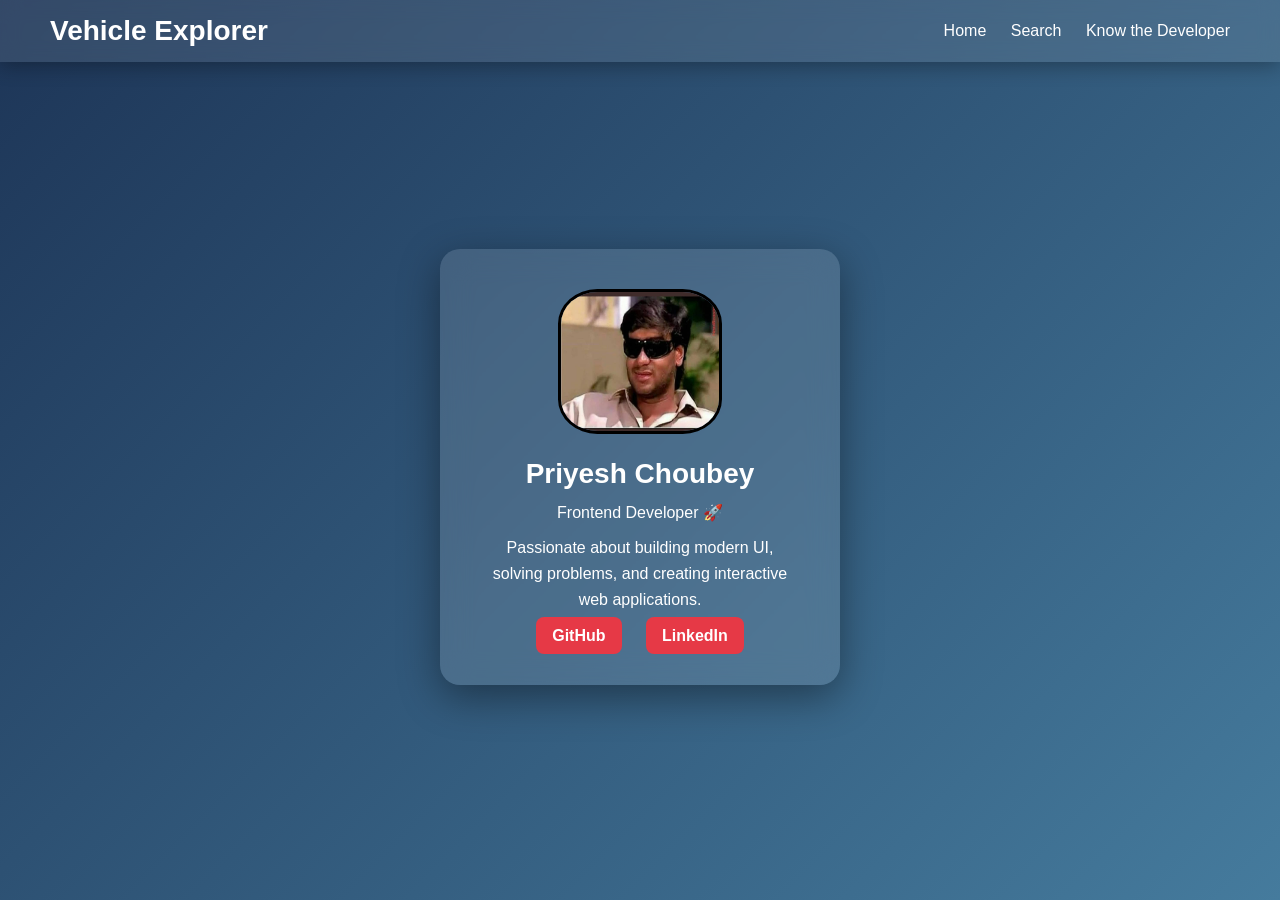
==== developer.html @ dd9da057 "added develoer details" ====
<!DOCTYPE html>
<html lang="en">
<head>
    <meta charset="UTF-8">
    <meta name="viewport" content="width=device-width, initial-scale=1.0">
    <title>Developer</title>
    <link rel="stylesheet" href="style.css">
</head>
<body>

    <!-- Navbar -->
    <nav class="navbar">
        <div class="nav-left">
            <h1 class="nav-title">Vehicle Explorer</h1>
        </div>

        <div class="nav-right">
            <a href="index.html">Home</a>
            <a href="search.html">Search</a>
            <a href="developer.html">Know the Developer</a>
        </div>
    </nav>

    <!-- Developer Section -->
    <div class="dev-container">
        <div class="dev-card">
            <img src="assests/priyeschoubey.jpg" class="dev-img" />

            <h2>Priyesh Choubey</h2>
            <p>Frontend Developer 🚀</p>

            <p>
                Passionate about building modern UI, solving problems,
                and creating interactive web applications.
            </p>

            <div class="dev-links">
                <a href="https://github.com/Priyes-h" target="_blank">GitHub</a>
                <a href="#" target="_blank">LinkedIn</a>
            </div>
        </div>
    </div>

    <script>
        alert("Welcome to Developer Profile 🚀");
    </script>

</body>
</html>
---- style.css ----
* {
    margin: 0;
    padding: 0;
    box-sizing: border-box;
}
 
body {
    font-family: 'Poppins', sans-serif;
    background: linear-gradient(135deg, #1d3557, #457b9d);
    min-height: 100vh;
    color: #fff;
    transition: 0.3s;
}


.navbar {
    display: flex;
    justify-content: space-between;
    align-items: center;
    padding: 15px 50px;
    background: rgba(255, 255, 255, 0.1);
    backdrop-filter: blur(10px);
    box-shadow: 0 4px 20px rgba(0,0,0,0.3);
}

.logo {
    width: 130px;
    border-radius: 10px;
}

.nav-title {
    font-size: 28px;
    font-weight: 600;
}

.nav-right a {
    text-decoration: none;
    margin-left: 20px;
    color: white;
}

#themeToggle {
    margin-left: 20px;
    padding: 8px 12px;
    border-radius: 8px;
    border: none;
    cursor: pointer;
    background: #e63946;
    color: white;
}


.search-section {
    text-align: center;
    margin-top: 80px;
}

.search-box {
    display: flex;
    justify-content: center;
    gap: 10px;
}

.search-box input {
    padding: 14px;
    width: 300px;
    border-radius: 8px;
    border: none;
}

.search-box button {
    padding: 14px 25px;
    background: #e63946;
    color: white;
    border: none;
    border-radius: 8px;
    cursor: pointer;
}


#results {
    display: flex;
    flex-wrap: wrap;
    justify-content: center;
    margin-top: 40px;
}

.card {
    background: rgba(255, 255, 255, 0.1);
    border-radius: 15px;
    padding: 20px;
    margin: 15px;
    width: 220px;
    box-shadow: 0 10px 25px rgba(0,0,0,0.3);
}


.dark {
    background: #0d1117;
    color: #e6edf3;
}

.dark .navbar {
    background: rgba(0, 0, 0, 0.6);
}

.dark .search-box input {
    background: #161b22;
    color: white;
}

.dark .card {
    background: rgba(0, 0, 0, 0.6);
}
.card {
    background: rgba(255, 255, 255, 0.1);
    border-radius: 15px;
    padding: 20px;
    margin: 15px;
    width: 220px;
}
/* mobile responsiveness */
@media (max-width: 768px) {

    /* Navbar */
    .navbar {
        flex-direction: column;
        gap: 10px;
        padding: 15px 20px;
        text-align: center;
    }

    .nav-title {
        font-size: 22px;
    }

    .nav-right {
        display: flex;
        gap: 15px;
        flex-wrap: wrap;
        justify-content: center;
    }

    /* Search Section */
    .search-section {
        margin-top: 40px;
        padding: 0 15px;
    }

    /* Search Box */
    .search-box {
        flex-direction: column;
        align-items: center;
        gap: 12px;
    }

    .search-box input {
        width: 100%;
        max-width: 300px;
    }

    .search-box button {
        width: 100%;
        max-width: 200px;
    }

    /* Cards */
    #results {
        flex-direction: column;
        align-items: center;
    }

    .card {
        width: 90%;
        max-width: 300px;
    }
}
.credit {
    text-align: center;
    margin-top: 40px;
    font-size: 16px;
    opacity: 0;
    animation: fadeSlide 1.5s ease forwards;
}

/* ✨ Animation */
@keyframes fadeSlide {
    from {
        opacity: 0;
        transform: translateY(20px);
    }
    to {
        opacity: 1;
        transform: translateY(0);
    }
}
.dark .credit {
    color: #aaa;
}
/* credites  */
/* Developer Page */
/* .dev-container {
    display: flex;
    justify-content: center;
    align-items: center;
    height: 80vh;
}

.dev-card {
    text-align: center;
    padding: 30px;
    border-radius: 15px;
    width: 300px;
    background: rgba(255,255,255,0.1);
    backdrop-filter: blur(12px);
    box-shadow: 0 8px 30px rgba(0,0,0,0.3);
    transition: 0.3s;
}

.dev-card:hover {
    transform: scale(1.05);
}

.dev-img {
    width: 100px;
    border-radius: 50%;
    margin-bottom: 15px;
}

.dev-links a {
    margin: 10px;
    text-decoration: none;
    color: #e63946;
    font-weight: bold;
} */
 .dev-container {
    display: flex;
    justify-content: center;
    align-items: center;
    height: 90vh;
    padding: 20px;
}


.dev-card {
    text-align: center;
    padding: 40px;
    border-radius: 20px;
    width: 400px;          
    max-width: 90%;
    background: rgba(255,255,255,0.12);
    backdrop-filter: blur(15px);
    box-shadow: 0 12px 40px rgba(0,0,0,0.4);
    transition: 0.3s;
}


.dev-card:hover {
    transform: translateY(-10px) scale(1.5);
}


.dev-img {
    width: 164px;
    height: 145px;
    border-radius: 24%;
    margin-bottom: 20px;
    border: 3px solid black;}


.dev-card h2 {
    font-size: 28px;          
    margin-bottom: 10px;
}


.dev-card p {
    font-size: 16px;
    line-height: 1.6;
    margin-bottom: 10px;
}


.dev-links {
    margin-top: 15px;
}

.dev-links a {
    margin: 10px;
    padding: 10px 16px;
    text-decoration: none;
    color: white;
    background: #e63946;
    border-radius: 8px;
    font-weight: bold;
    transition: 0.3s;
}

.dev-links a:hover {
    background: #ff4d5a;
    transform: scale(2);
}
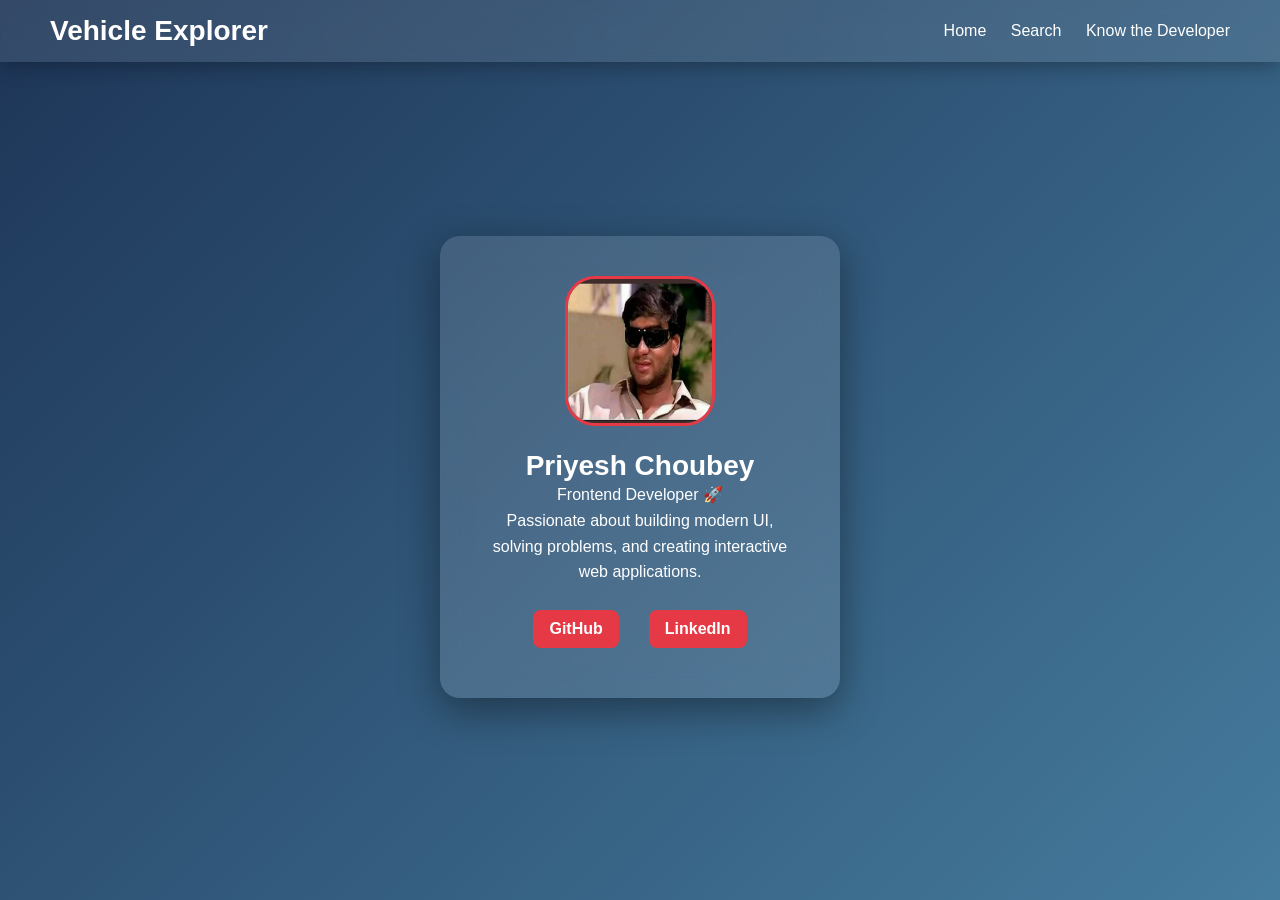
==== commit 3ce29f52: "fixed mobile responsive bug" ====
--- a/developer.html
+++ b/developer.html
@@ -21,7 +21,7 @@
         </div>
     </nav>
 
-    <!-- Developer Section -->
+
     <div class="dev-container">
         <div class="dev-card">
             <img src="assests/priyeschoubey.jpg" class="dev-img" />
--- a/style.css
+++ b/style.css
@@ -10,8 +10,8 @@
     min-height: 100vh;
     color: #fff;
     transition: 0.3s;
-}
-
+    overflow-x: hidden;
+}
 
 .navbar {
     display: flex;
@@ -25,7 +25,7 @@
 
 .logo {
     width: 130px;
-    border-radius: 10px;
+    max-width: 100%;
 }
 
 .nav-title {
@@ -49,21 +49,23 @@
     color: white;
 }
 
-
 .search-section {
     text-align: center;
     margin-top: 80px;
+    padding: 0 20px;
 }
 
 .search-box {
     display: flex;
     justify-content: center;
     gap: 10px;
+    flex-wrap: wrap;
 }
 
 .search-box input {
     padding: 14px;
     width: 300px;
+    max-width: 100%;
     border-radius: 8px;
     border: none;
 }
@@ -77,23 +79,27 @@
     cursor: pointer;
 }
 
-
 #results {
     display: flex;
     flex-wrap: wrap;
     justify-content: center;
     margin-top: 40px;
+    gap: 10px;
 }
 
 .card {
     background: rgba(255, 255, 255, 0.1);
     border-radius: 15px;
     padding: 20px;
-    margin: 15px;
     width: 220px;
+    max-width: 90%;
     box-shadow: 0 10px 25px rgba(0,0,0,0.3);
-}
-
+    transition: 0.3s;
+}
+
+.card:hover {
+    transform: translateY(-5px);
+}
 
 .dark {
     background: #0d1117;
@@ -112,69 +118,7 @@
 .dark .card {
     background: rgba(0, 0, 0, 0.6);
 }
-.card {
-    background: rgba(255, 255, 255, 0.1);
-    border-radius: 15px;
-    padding: 20px;
-    margin: 15px;
-    width: 220px;
-}
-/* mobile responsiveness */
-@media (max-width: 768px) {
-
-    /* Navbar */
-    .navbar {
-        flex-direction: column;
-        gap: 10px;
-        padding: 15px 20px;
-        text-align: center;
-    }
-
-    .nav-title {
-        font-size: 22px;
-    }
-
-    .nav-right {
-        display: flex;
-        gap: 15px;
-        flex-wrap: wrap;
-        justify-content: center;
-    }
-
-    /* Search Section */
-    .search-section {
-        margin-top: 40px;
-        padding: 0 15px;
-    }
-
-    /* Search Box */
-    .search-box {
-        flex-direction: column;
-        align-items: center;
-        gap: 12px;
-    }
-
-    .search-box input {
-        width: 100%;
-        max-width: 300px;
-    }
-
-    .search-box button {
-        width: 100%;
-        max-width: 200px;
-    }
-
-    /* Cards */
-    #results {
-        flex-direction: column;
-        align-items: center;
-    }
-
-    .card {
-        width: 90%;
-        max-width: 300px;
-    }
-}
+
 .credit {
     text-align: center;
     margin-top: 40px;
@@ -183,7 +127,6 @@
     animation: fadeSlide 1.5s ease forwards;
 }
 
-/* ✨ Animation */
 @keyframes fadeSlide {
     from {
         opacity: 0;
@@ -194,97 +137,58 @@
         transform: translateY(0);
     }
 }
+
 .dark .credit {
     color: #aaa;
 }
-/* credites  */
-/* Developer Page */
-/* .dev-container {
+
+.dev-container {
     display: flex;
     justify-content: center;
     align-items: center;
-    height: 80vh;
-}
-
-.dev-card {
-    text-align: center;
-    padding: 30px;
-    border-radius: 15px;
-    width: 300px;
-    background: rgba(255,255,255,0.1);
-    backdrop-filter: blur(12px);
-    box-shadow: 0 8px 30px rgba(0,0,0,0.3);
-    transition: 0.3s;
-}
-
-.dev-card:hover {
-    transform: scale(1.05);
-}
-
-.dev-img {
-    width: 100px;
-    border-radius: 50%;
-    margin-bottom: 15px;
-}
-
-.dev-links a {
-    margin: 10px;
-    text-decoration: none;
-    color: #e63946;
-    font-weight: bold;
-} */
- .dev-container {
-    display: flex;
-    justify-content: center;
-    align-items: center;
-    height: 90vh;
+    min-height: 90vh;
     padding: 20px;
 }
-
 
 .dev-card {
     text-align: center;
     padding: 40px;
     border-radius: 20px;
-    width: 400px;          
-    max-width: 90%;
+    width: 400px;
+    max-width: 95%;
     background: rgba(255,255,255,0.12);
     backdrop-filter: blur(15px);
     box-shadow: 0 12px 40px rgba(0,0,0,0.4);
     transition: 0.3s;
 }
 
-
 .dev-card:hover {
-    transform: translateY(-10px) scale(1.5);
-}
-
+    transform: translateY(-8px) scale(1.05);
+}
 
 .dev-img {
-    width: 164px;
-    height: 145px;
-    border-radius: 24%;
+    width: 150px;
+    height: 150px;
+    border-radius: 20%;
     margin-bottom: 20px;
-    border: 3px solid black;}
-
+    border: 3px solid #e63946;}
 
 .dev-card h2 {
-    font-size: 28px;          
-    margin-bottom: 10px;
-}
-
+    font-size: 28px;
+}
 
 .dev-card p {
     font-size: 16px;
     line-height: 1.6;
-    margin-bottom: 10px;
-}
-
+}
 
 .dev-links {
     margin-top: 15px;
-}
-
+    display: flex;
+    justify-content: center;
+    flex-wrap: wrap;   
+    gap: 10px;         
+}
 .dev-links a {
     margin: 10px;
     padding: 10px 16px;
@@ -294,9 +198,96 @@
     border-radius: 8px;
     font-weight: bold;
     transition: 0.3s;
+    display:  inline-block;
 }
 
 .dev-links a:hover {
     background: #ff4d5a;
-    transform: scale(2);
+    transform: scale(1.05);
+}
+
+@media (max-width: 1024px) {
+    .navbar {
+        padding: 15px 30px;
+    }
+
+    .card {
+        width: 200px;
+    }
+
+    .dev-card {
+        width: 350px;
+    }
+}
+
+@media (max-width: 768px) {
+    .dev-links {
+        flex-direction: column;   
+        align-items: center;
+    }
+
+    .dev-links a {
+        width: 80%;              
+        text-align: center;
+    }
+
+
+    .navbar {
+        flex-direction: column;
+        gap: 10px;
+        padding: 15px 20px;
+        text-align: center;
+    }
+
+    .nav-title {
+        font-size: 22px;
+    }
+
+    .nav-right {
+        display: flex;
+        flex-wrap: wrap;
+        justify-content: center;
+        gap: 10px;
+    }
+
+    .search-section {
+        margin-top: 40px;
+    }
+
+    .search-box {
+        flex-direction: column;
+        align-items: center;
+    }
+
+    .search-box input,
+    .search-box button {
+        width: 100%;
+        max-width: 300px;
+    }
+
+    #results {
+        flex-direction: column;
+        align-items: center;
+    }
+
+    .card {
+        width: 90%;
+    }
+
+    .dev-card {
+        padding: 25px;
+    }
+
+    .dev-card h2 {
+        font-size: 22px;
+    }
+
+    .dev-card p {
+        font-size: 14px;
+    }
+
+    .dev-img {
+        width: 110px;
+        height: 110px;
+    }
 }
